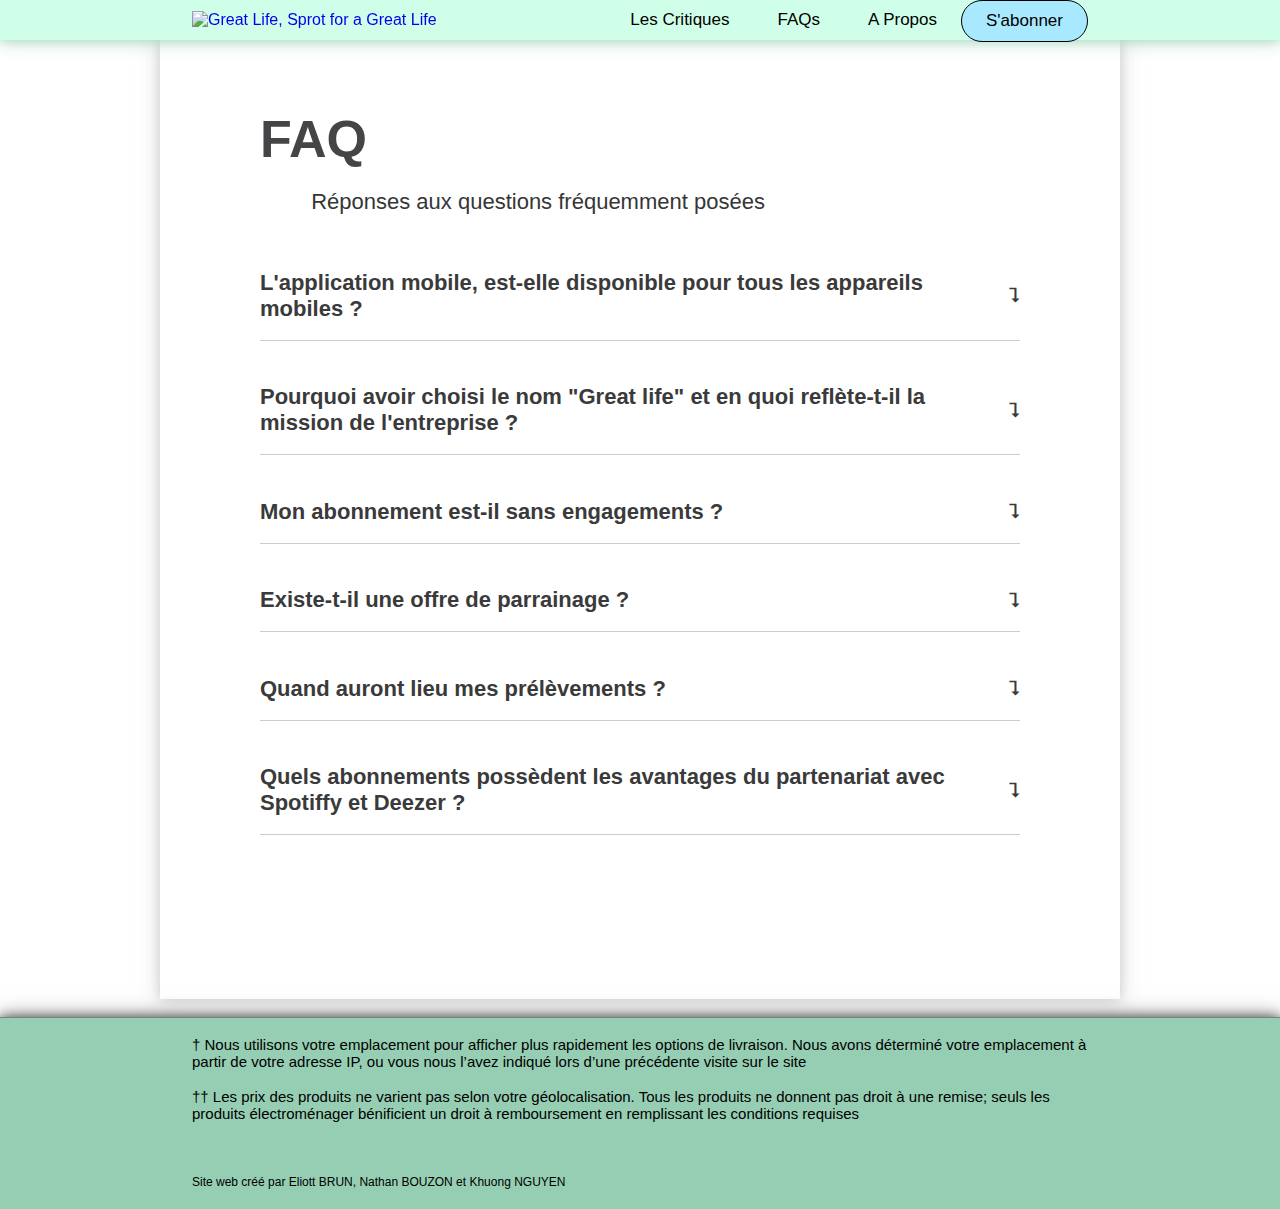
==== FAQs.html @ ee9693ab "Upload files to ''" ====
<!doctype html>
<html lang="fr">
	<head>
    <link href="style.css" rel="stylesheet" type="text/css">
    <link href="FAQs.css" rel="stylesheet" type="text/css">
    <link rel="icon" type="image/png" href="image/icon.png" sizes="16x16">
		<script src="navbar.js" defer></script>
		<meta charset="utf-8">
		<title>FAQs</title>
	</head>
  <body>
    <nav class="navbar">
			
      <a href="index.html" class="logo" ><img src="image/logo2.png" alt="Great Life, Sprot for a Great Life" width="30%"></a>
      <a href="#" class="toggle-button">
          <span class="bar"></span>
          <span class="bar"></span>
          <span class="bar"></span>
      </a>
      <div class="navbar-links">
          <ul class="menu">
              <li>
                  
                  
                  
                      <li><a href="Critique.html">Les Critiques</a></li>
                      <li><a href="FAQs.html">FAQs</a></li>
                      <li><a href="apropos.html" >A Propos</a></li>
                  
              </li>
              <li><a class="boton-round" href="#"> S'abonner </a></li>
          </ul>
      </div>
    </nav>
    <div class="centre" id="entete">
      <div class="faq">
      <div class="header2">
          <h1>FAQ</h1>
          <p>Réponses aux questions fréquemment posées</p>
      </div>
      
        <details>
            <summary>
              <h2>L'application mobile, est-elle disponible pour tous les appareils mobiles ?</h2>
              <span class="material-symbols-outlined">⮧</span>  
            </summary>
            <p> L'application mobile est toujours en cours de développement, elle est prévue pour les appareils iOS et Android, et devrait être opérationnelle dès le 1<sup>er</sup> avril 2024.</p>
        </details>

        <details>
            <summary>
              <h2>Pourquoi avoir choisi le nom "Great life" et en quoi reflète-t-il la mission de l'entreprise ?</h2>
              <span class="material-symbols-outlined">⮧</span>  
            </summary>
            <p> GreatLife a été choisi comme nom car il incarne notre conviction que le sport contribue à une vie formidable.</p>
        </details>

        <details>
            <summary>
              <h2>Mon abonnement est-il sans engagements ?</h2>
              <span class="material-symbols-outlined">⮧</span>  
            </summary>
            <p> Les abonnements ON AIR sont sans engagement annuel. Ils sont résiliables à tout moment par lettre recommandée, avec un préavis de 8 semaines débutant le premier jour de la demande écrite, le cachet de la poste faisant foi.</p>
        </details>

        <details>
            <summary>
              <h2>Existe-t-il une offre de parrainage ?</h2>
              <span class="material-symbols-outlined">⮧</span>  
            </summary>
            <p> Oui, le parrain gagne un mois sans dépenses lors du parrainage d'un tiers.</p>
        </details>

        <details>
            <summary>
              <h2>Quand auront lieu mes prélèvements ?</h2>
              <span class="material-symbols-outlined">⮧</span>  
            </summary>
            <p> Tes prélèvements auront lieu le mercredi, toutes les 4 semaines et pour la première fois, la semaine suivant l’inscription au club.</p>
        </details>

        <details>
            <summary>
              <h2>Quels abonnements possèdent les avantages du partenariat avec Spotiffy et Deezer ?</h2>
              <span class="material-symbols-outlined">⮧</span>  
            </summary>
            <p> Les abonnement classiques et prenium possèdent tout deux les avantages Spotiffy prenium et Deezer prenium.</p>
        </details>
      </div>
    </div>
    <a href="#entete"> En tete </a>
    
    
    <footer>
      <p>† Nous utilisons votre emplacement pour afficher plus rapidement les options de livraison. 
          Nous avons déterminé votre emplacement à partir de votre adresse IP, ou vous nous l’avez indiqué lors d’une précédente visite sur le site <br></p>
      <p>†† Les prix des produits ne varient pas selon votre géolocalisation. Tous les produits ne donnent pas droit à une remise;
          seuls les produits électroménager bénificient un droit à remboursement en remplissant les conditions requises </p>
          <br>
      <p style="font-size:12px">Site web créé par Eliott BRUN, Nathan BOUZON et Khuong NGUYEN</p>
    </footer>

  </body>
</html>
---- style.css ----
p {
  margin: 2vh 4vw;
}
a{
  text-decoration: none;
  text-transform: none;
}

footer {
  font-size: 15px;
  background-color: #96CEB4;
  border-top: 1px solid gray;
  padding-bottom: 2px;
  box-shadow: 0 0 10px rgba(0, 0, 0, 0.5),  0 0 20px rgba(0, 0, 0, 0.5);
}

section {
    z-index: 0;
    margin-top: 5%;
}
footer p {
  margin-left: 15%;
  margin-right: 15%;
}
.catchphrase {
  text-align: center;
  font-family: 'Trebuchet MS', sans-serif;
  padding-top: 2%;
}
.catchphrase h1 {
    font-size: 3.2vw;
}

.catchphrase p {
  font-size: 2.8vw;
  color: rgb(67, 66, 66);
}

.Titre {
  text-align: center;
  font-family: 'Trebuchet MS', sans-serif;
  padding-top: 2%;
}
.Titre p {
  font-size: 1.5vw;
  color: rgb(67, 66, 66);
}


body {
    margin: 0;
    font-family: Tahoma, sans-serif;
    margin-left: auto;
    margin-right: auto;
    background-color: white;
}
.container {
    z-index: 1;
    border : 1px solid gray;
    border-radius: 15px;
    display: flex;
    justify-content: space-between;
    width: 60%;
    height: 90%;
    margin: 0 20px;
    box-shadow: 0 0 10px rgba(0, 0, 0, 0.5), 0 0 20px rgba(0, 0, 0, 0.5);
    position: relative;
    overflow: hidden;
    overflow-y: scroll;
  }
  
  .text {
    display: flex;
    flex-direction: column;
    margin-left: 0%;
    font-size: 2.1vh;
    width: 42%;
    margin-right: 3%;
  }

  .bottom {
    font-size: 28px;
    margin-top: auto;
  }
  .image {
    width: 55%;
  }
  
  .image img {
    border-radius: 0 15px 15px 0;
    width: 100%;
    height: 100%;
    object-fit: cover;
    float: right;
  }

  .carousel {
    position: relative;
    padding-bottom :50vh;
  }

  @keyframes display {
    0% {
      transform: translateX(200px);
      opacity: 0;
    }
    8% {
      transform: translateX(0);
      opacity: 1;
    }
    25% {
      transform: translateX(0);
      opacity: 1;
    }
    33% {
        transform: translateX(-200px);
        opacity: 0;
      }
    100% {
      transform: translateX(-200px);
      opacity: 0;
    }
  }

.text_box{
  text-align: center;
  font-size: 20px;
}

.boton-round {
  color: navy;
  border-radius: 60px;
  border-color: blueviolet;
  background-color: rgb(169, 233, 255);
  border: solid 1px;
  padding: 7px ;
}
.carousel > .container {
    position: absolute;
    top : 0;
    left : 10%;
    opacity: 0;
    animation: display 31.5s infinite; 
    width: 75%;
    height: 45vh;
}

.container:nth-child(2) {
  animation-delay: 10.5s;
}
.container:nth-child(3) {
  animation-delay: 21s;
}

.container2 {
  display: flex;
  overflow-x: scroll;
  scroll-snap-type: x mandatory;
  width: 100%;
  height: 25%;
  padding: 3% 0;
}
.el {
  scroll-snap-align: center;
  flex : none;
  width: 25%;
  height: 100%;
  margin: 0 2%;
  object-fit: contain;
  border: 1px #CAB6B2;
  box-shadow: 0 0 10px rgba(0, 0, 0, 0.15), 0 0 20px rgba(0, 0, 0, 0.15);
  transition: box-shadow 0.3s ease;
  transition: 0.3s;
}

.el:hover {
  transform: scale(1.08);
  box-shadow: 0 0 10px rgba(0, 0, 0, 0.4), 0 0 20px rgba(0, 0, 0, 0.4);
}
.centre {
  margin: auto;
  width: 75%;
  background-color: white;
  box-shadow: 0 0 10px rgba(184, 184, 184, 0.5), 0 0 20px rgba(184, 184, 184, 0.5);
  padding-top: 2.7vh;
  padding-bottom: 8%;
}
* {
  box-sizing: border-box;
}
.navbar {
  padding: 0 15%;
  z-index: 10;
  width: 100%;
  display: flex;
  position: fixed;
  justify-content: space-between;
  align-items: center;
  background-color: #d0ffe9;
  color: black;
  box-shadow: 0 0 10px #b3dbc8, 0 0 20px #b3dbc8;
}
.navbar-links {
  height: 100%;
}

.navbar-links ul {
  display: flex;
  margin: 0;
  padding: 0;
}

.navbar-links li {
  list-style: none;
}

.navbar-links li a {
  white-space: nowrap;
  display: block;
  justify-content: space-between;
  text-decoration: none;
  color: black;
  padding: 0 1.5rem;
}

.menu {
  display: inline-block;
  list-style-type: none;
}
.menu > li {
  float: left;
  height: 40px;
  line-height: 40px;
  background: #d0ffe9;
  cursor: pointer;
  font-size: 17px;
}

.sub-menu {
  transform: scale(0);
  transform-origin: top center;
  transition: all 300ms ease-in-out;
  width: 100px;
  padding-left: 0 !important;
}
.sub-menu li {
  list-style-type: none;
  font-size: 14px;
  background: #d0ffe9;
  border-bottom: 1px solid rgba(255, 255, 255, 0.2);
  transform: scale(0);
  transform-origin: top center;
  transition: all 300ms ease-in-out;
}
.sub-menu li:last-child {
  border-bottom: 0;
}
.sub-menu li:hover {
  background: #96CEB4;
}
.menu > li:hover .sub-menu li {
  transform: scale(1);
}
.menu > li:hover .sub-menu {
  transform: scale(1);
}


a:hover{
  color:#96CEB4;
}
a#jysuis{
  color:#96CEB4 !important;
}

.navbar-links li a:hover {
  color: #96CEB4 !;
}

.toggle-button {
  position: absolute;
  top: .75rem;
  right: 1rem;
  display: none;
  flex-direction: column;
  justify-content: space-between;
  width: 30px;
  height: 24px;
}

.toggle-button .bar {
  height: 3px;
  width: 100%;
  background-color: white;
  border-radius: 10px;
}

a[href="#entete"] {
  position: sticky;
  bottom: 20px;
  left: 93%;
  font-size: 0px;
  padding: 25px;
  background-image: url(https://cdn-icons-png.flaticon.com/512/992/992703.png);
  background-size: contain;
  background-repeat: no-repeat;
}

@media (max-width: 800px) {
  .navbar {
      padding: 0 3%;
      flex-direction: column;
      align-items: flex-start;
  }

  .toggle-button {
      display: flex;
  }

  .navbar-links {
      display: none;
      width: 100%;
  }

  .navbar-links ul {
      width: 100%;
      flex-direction: column;
  }

  .navbar-links ul li {
      text-align: center;
  }

  .navbar-links ul li a {
      padding: .5rem 1rem;
  }

  .navbar-links.active {
      display: flex;
  }
  .carousel > .container {
    height: 30vh;
  }
  .text {
    width: 97%;
    font-size: 2.1vh;
  }
  .text p {
    margin: 3.7vh 5.4vh;
  }
  .carousel {
    padding-bottom: 40vh;
  }
  .centre {
    width: 100%;
  }
  .catchphrase h1{
    font-size: 3.2vh;
  }
  .catchphrase p {
    font-size: 2.8vh;
  }
  footer p {
    margin-left: 3vh;
    margin-right: 3vh;
    font-size: 1.4vh;
  }
  .image {
    width : 0%;
  }
  .container2 {
    padding: 4vh 0;
  }
  .el {
    width : 26vh;
  } 
  a[href*="#entete"] {
    background-image: none;
  }
}
---- FAQs.css ----
h1 {
    padding-top: 5vh;
}

.faq {
    width: 80%;
    max-width: 760px;
    margin: 0 auto;
    margin-bottom: 4vh;
  }
  .header2 {
    margin-bottom: 4vh;
  }
  
  .header2 > p {
    font-size: 22px;
    color: #363636;
  }
  h1 {
    font-size: 52px;
    color: rgb(69, 69, 72);
    margin-top: 40px;
    margin-bottom: 20px;
    font-weight: bold;
  }
  
  details {
    cursor: pointer;
  }
  
  
  h2 {
    width: 760px;
    font-size: 22px;
  }
  
  summary {
    font-size: 20px;
    color: rgb(58, 58, 59);
    display: flex;
    justify-items: space-between;
    align-items: center;
    margin-bottom: 25px;
    border-bottom: 1px solid #c6ced8;
    
  }
  
  summary::marker {
    display: none;
    content: "";
  }
  
  span {
    margin-top: 0;
    margin-left: 4%;
    color: rgb(58, 58, 59);
  }
  
  details > p {
    max-width: 650px;
    color: #313131;
    font-size: 18px;
    line-height: 155%;
    letter-spacing: .1px;
    margin-bottom: 40px;
    padding-left: 10px;
  }
  
  hr {
    color: #313133;
    margin-block: 20px;
  }

  @media (max-width: 800px) {
    .navbar {
        padding: 0 3%;
        flex-direction: column;
        align-items: flex-start;
    }
  
    .toggle-button {
        display: flex;
        color: rgb(60,60,60);
    }
  
    .navbar-links {
        display: none;
        width: 100%;
    }
  
    .navbar-links ul {
        width: 100%;
        flex-direction: column;
    }
  
    .navbar-links ul li {
        text-align: center;
    }
  
    .navbar-links ul li a {
        padding: .5rem 1rem;
    }
  
    .navbar-links.active {
        display: flex;
    }
    .faq { 
        max-width: 60vh;
    }
    h2 {
      font-size: 2.7vh;
    }
    .faq p {
      font-size: 2.1vh;
    }
  }
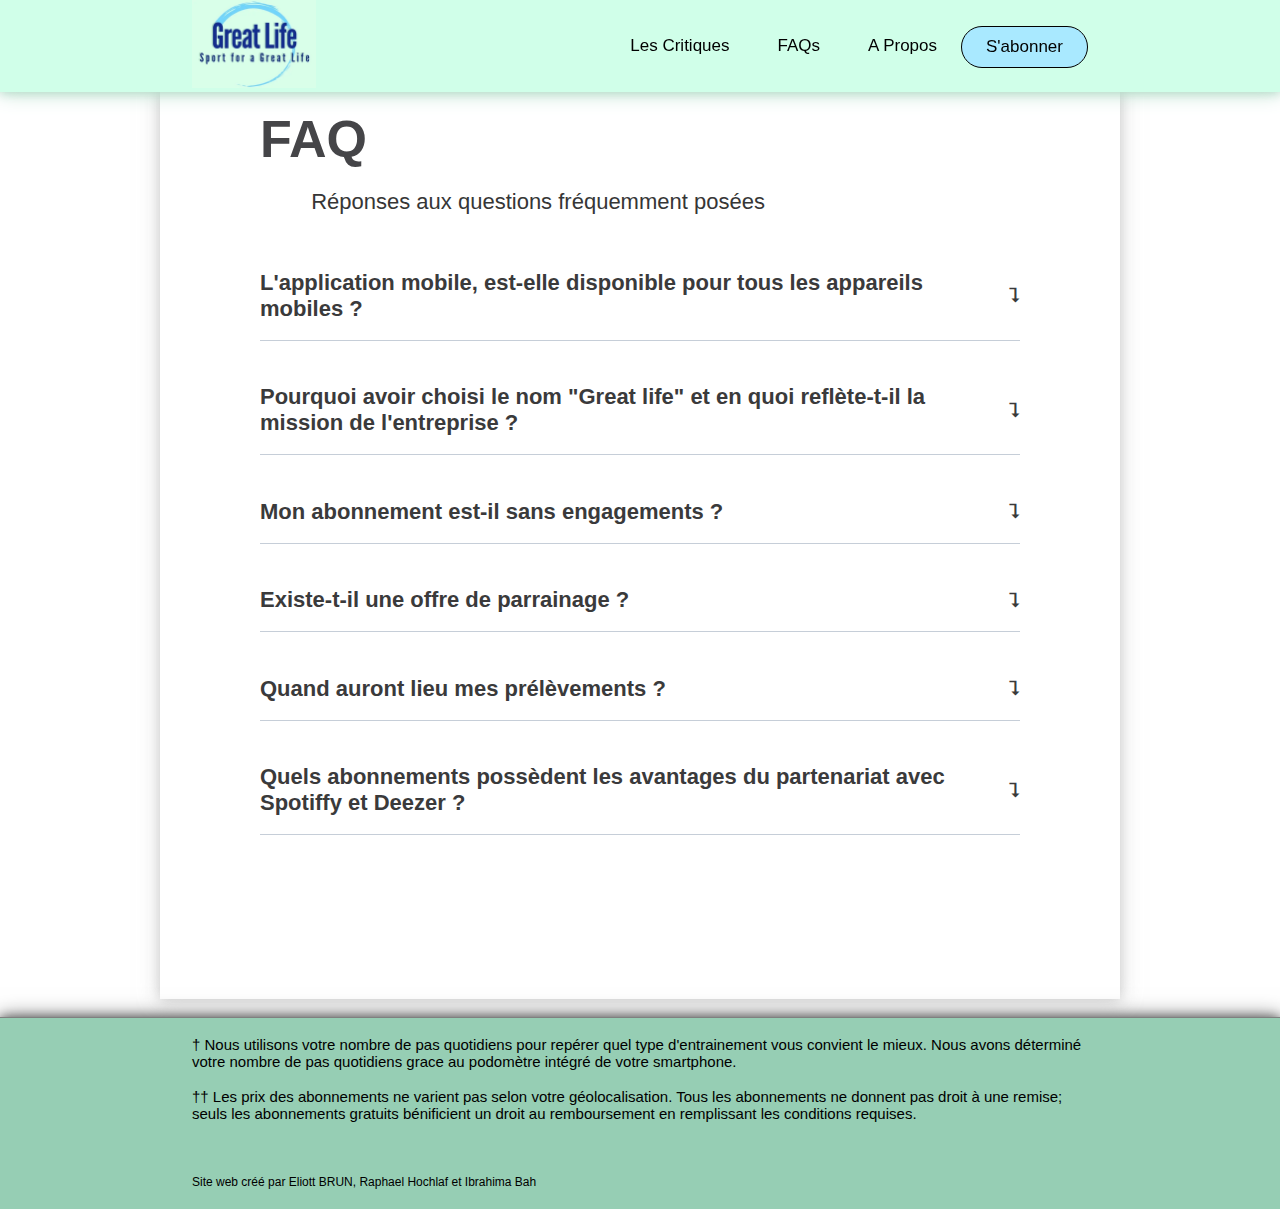
==== commit 2c2d2143: "Update 'FAQs.html'" ====
--- a/FAQs.html
+++ b/FAQs.html
@@ -1,104 +1,102 @@
-<!doctype html>
-<html lang="fr">
-	<head>
-    <link href="style.css" rel="stylesheet" type="text/css">
-    <link href="FAQs.css" rel="stylesheet" type="text/css">
-    <link rel="icon" type="image/png" href="image/icon.png" sizes="16x16">
-		<script src="navbar.js" defer></script>
-		<meta charset="utf-8">
-		<title>FAQs</title>
-	</head>
-  <body>
-    <nav class="navbar">
-			
-      <a href="index.html" class="logo" ><img src="image/logo2.png" alt="Great Life, Sprot for a Great Life" width="30%"></a>
-      <a href="#" class="toggle-button">
-          <span class="bar"></span>
-          <span class="bar"></span>
-          <span class="bar"></span>
-      </a>
-      <div class="navbar-links">
-          <ul class="menu">
-              <li>
-                  
-                  
-                  
-                      <li><a href="Critique.html">Les Critiques</a></li>
-                      <li><a href="FAQs.html">FAQs</a></li>
-                      <li><a href="apropos.html" >A Propos</a></li>
-                  
-              </li>
-              <li><a class="boton-round" href="#"> S'abonner </a></li>
-          </ul>
-      </div>
-    </nav>
-    <div class="centre" id="entete">
-      <div class="faq">
-      <div class="header2">
-          <h1>FAQ</h1>
-          <p>Réponses aux questions fréquemment posées</p>
-      </div>
-      
-        <details>
-            <summary>
-              <h2>L'application mobile, est-elle disponible pour tous les appareils mobiles ?</h2>
-              <span class="material-symbols-outlined">⮧</span>  
-            </summary>
-            <p> L'application mobile est toujours en cours de développement, elle est prévue pour les appareils iOS et Android, et devrait être opérationnelle dès le 1<sup>er</sup> avril 2024.</p>
-        </details>
-
-        <details>
-            <summary>
-              <h2>Pourquoi avoir choisi le nom "Great life" et en quoi reflète-t-il la mission de l'entreprise ?</h2>
-              <span class="material-symbols-outlined">⮧</span>  
-            </summary>
-            <p> GreatLife a été choisi comme nom car il incarne notre conviction que le sport contribue à une vie formidable.</p>
-        </details>
-
-        <details>
-            <summary>
-              <h2>Mon abonnement est-il sans engagements ?</h2>
-              <span class="material-symbols-outlined">⮧</span>  
-            </summary>
-            <p> Les abonnements ON AIR sont sans engagement annuel. Ils sont résiliables à tout moment par lettre recommandée, avec un préavis de 8 semaines débutant le premier jour de la demande écrite, le cachet de la poste faisant foi.</p>
-        </details>
-
-        <details>
-            <summary>
-              <h2>Existe-t-il une offre de parrainage ?</h2>
-              <span class="material-symbols-outlined">⮧</span>  
-            </summary>
-            <p> Oui, le parrain gagne un mois sans dépenses lors du parrainage d'un tiers.</p>
-        </details>
-
-        <details>
-            <summary>
-              <h2>Quand auront lieu mes prélèvements ?</h2>
-              <span class="material-symbols-outlined">⮧</span>  
-            </summary>
-            <p> Tes prélèvements auront lieu le mercredi, toutes les 4 semaines et pour la première fois, la semaine suivant l’inscription au club.</p>
-        </details>
-
-        <details>
-            <summary>
-              <h2>Quels abonnements possèdent les avantages du partenariat avec Spotiffy et Deezer ?</h2>
-              <span class="material-symbols-outlined">⮧</span>  
-            </summary>
-            <p> Les abonnement classiques et prenium possèdent tout deux les avantages Spotiffy prenium et Deezer prenium.</p>
-        </details>
-      </div>
-    </div>
-    <a href="#entete"> En tete </a>
-    
-    
-    <footer>
-      <p>† Nous utilisons votre emplacement pour afficher plus rapidement les options de livraison. 
-          Nous avons déterminé votre emplacement à partir de votre adresse IP, ou vous nous l’avez indiqué lors d’une précédente visite sur le site <br></p>
-      <p>†† Les prix des produits ne varient pas selon votre géolocalisation. Tous les produits ne donnent pas droit à une remise;
-          seuls les produits électroménager bénificient un droit à remboursement en remplissant les conditions requises </p>
-          <br>
-      <p style="font-size:12px">Site web créé par Eliott BRUN, Nathan BOUZON et Khuong NGUYEN</p>
-    </footer>
-
-  </body>
-</html>
+<!doctype html>
+<html lang="fr">
+	<head>
+    <link href="style.css" rel="stylesheet" type="text/css">
+    <link href="FAQs.css" rel="stylesheet" type="text/css">
+    <link rel="icon" type="image/png" href="image/icon.png" sizes="16x16">
+		<script src="navbar.js" defer></script>
+		<meta charset="utf-8">
+		<title>FAQs</title>
+	</head>
+  <body>
+    <nav class="navbar">
+			
+      <a href="index.html" class="logo" ><img src="image/logo2.png" alt="Great Life, Sprot for a Great Life" width="30%"></a>
+      <a href="#" class="toggle-button">
+          <span class="bar"></span>
+          <span class="bar"></span>
+          <span class="bar"></span>
+      </a>
+      <div class="navbar-links">
+          <ul class="menu">
+              <li>
+                  
+                  
+                  
+                      <li><a href="Critique.html">Les Critiques</a></li>
+                      <li><a href="FAQs.html">FAQs</a></li>
+                      <li><a href="apropos.html" >A Propos</a></li>
+                  
+              </li>
+              <li><a class="boton-round" href="#"> S'abonner </a></li>
+          </ul>
+      </div>
+    </nav>
+    <div class="centre" id="entete">
+      <div class="faq">
+      <div class="header2">
+          <h1>FAQ</h1>
+          <p>Réponses aux questions fréquemment posées</p>
+      </div>
+      
+        <details>
+            <summary>
+              <h2>L'application mobile, est-elle disponible pour tous les appareils mobiles ?</h2>
+              <span class="material-symbols-outlined">⮧</span>  
+            </summary>
+            <p> L'application mobile est toujours en cours de développement, elle est prévue pour les appareils iOS et Android, et devrait être opérationnelle dès le 1<sup>er</sup> avril 2024.</p>
+        </details>
+
+        <details>
+            <summary>
+              <h2>Pourquoi avoir choisi le nom "Great life" et en quoi reflète-t-il la mission de l'entreprise ?</h2>
+              <span class="material-symbols-outlined">⮧</span>  
+            </summary>
+            <p> GreatLife a été choisi comme nom car il incarne notre conviction que le sport contribue à une vie formidable.</p>
+        </details>
+
+        <details>
+            <summary>
+              <h2>Mon abonnement est-il sans engagements ?</h2>
+              <span class="material-symbols-outlined">⮧</span>  
+            </summary>
+            <p> Les abonnements ON AIR sont sans engagement annuel. Ils sont résiliables à tout moment par lettre recommandée, avec un préavis de 8 semaines débutant le premier jour de la demande écrite, le cachet de la poste faisant foi.</p>
+        </details>
+
+        <details>
+            <summary>
+              <h2>Existe-t-il une offre de parrainage ?</h2>
+              <span class="material-symbols-outlined">⮧</span>  
+            </summary>
+            <p> Oui, le parrain gagne un mois sans dépenses lors du parrainage d'un tiers.</p>
+        </details>
+
+        <details>
+            <summary>
+              <h2>Quand auront lieu mes prélèvements ?</h2>
+              <span class="material-symbols-outlined">⮧</span>  
+            </summary>
+            <p> Tes prélèvements auront lieu le mercredi, toutes les 4 semaines et pour la première fois, la semaine suivant l’inscription au club.</p>
+        </details>
+
+        <details>
+            <summary>
+              <h2>Quels abonnements possèdent les avantages du partenariat avec Spotiffy et Deezer ?</h2>
+              <span class="material-symbols-outlined">⮧</span>  
+            </summary>
+            <p> Les abonnement classiques et prenium possèdent tout deux les avantages Spotiffy prenium et Deezer prenium.</p>
+        </details>
+      </div>
+    </div>
+    <a href="#entete"> En tete </a>
+    
+    
+    <footer>
+    <p>† Nous utilisons votre nombre de pas quotidiens pour repérer quel type d'entrainement vous convient le mieux.
+      Nous avons déterminé votre nombre de pas quotidiens grace au podomètre intégré de votre smartphone. <br></p>
+    <p>†† Les prix des abonnements ne varient pas selon votre géolocalisation. Tous les abonnements ne donnent pas droit à une remise; seuls les abonnements gratuits bénificient un droit au remboursement en remplissant les conditions requises. </p>
+    <br>
+    <p style="font-size:12px">Site web créé par Eliott BRUN, Raphael Hochlaf et Ibrahima Bah</p>
+  </footer>
+    </body>
+</html>
